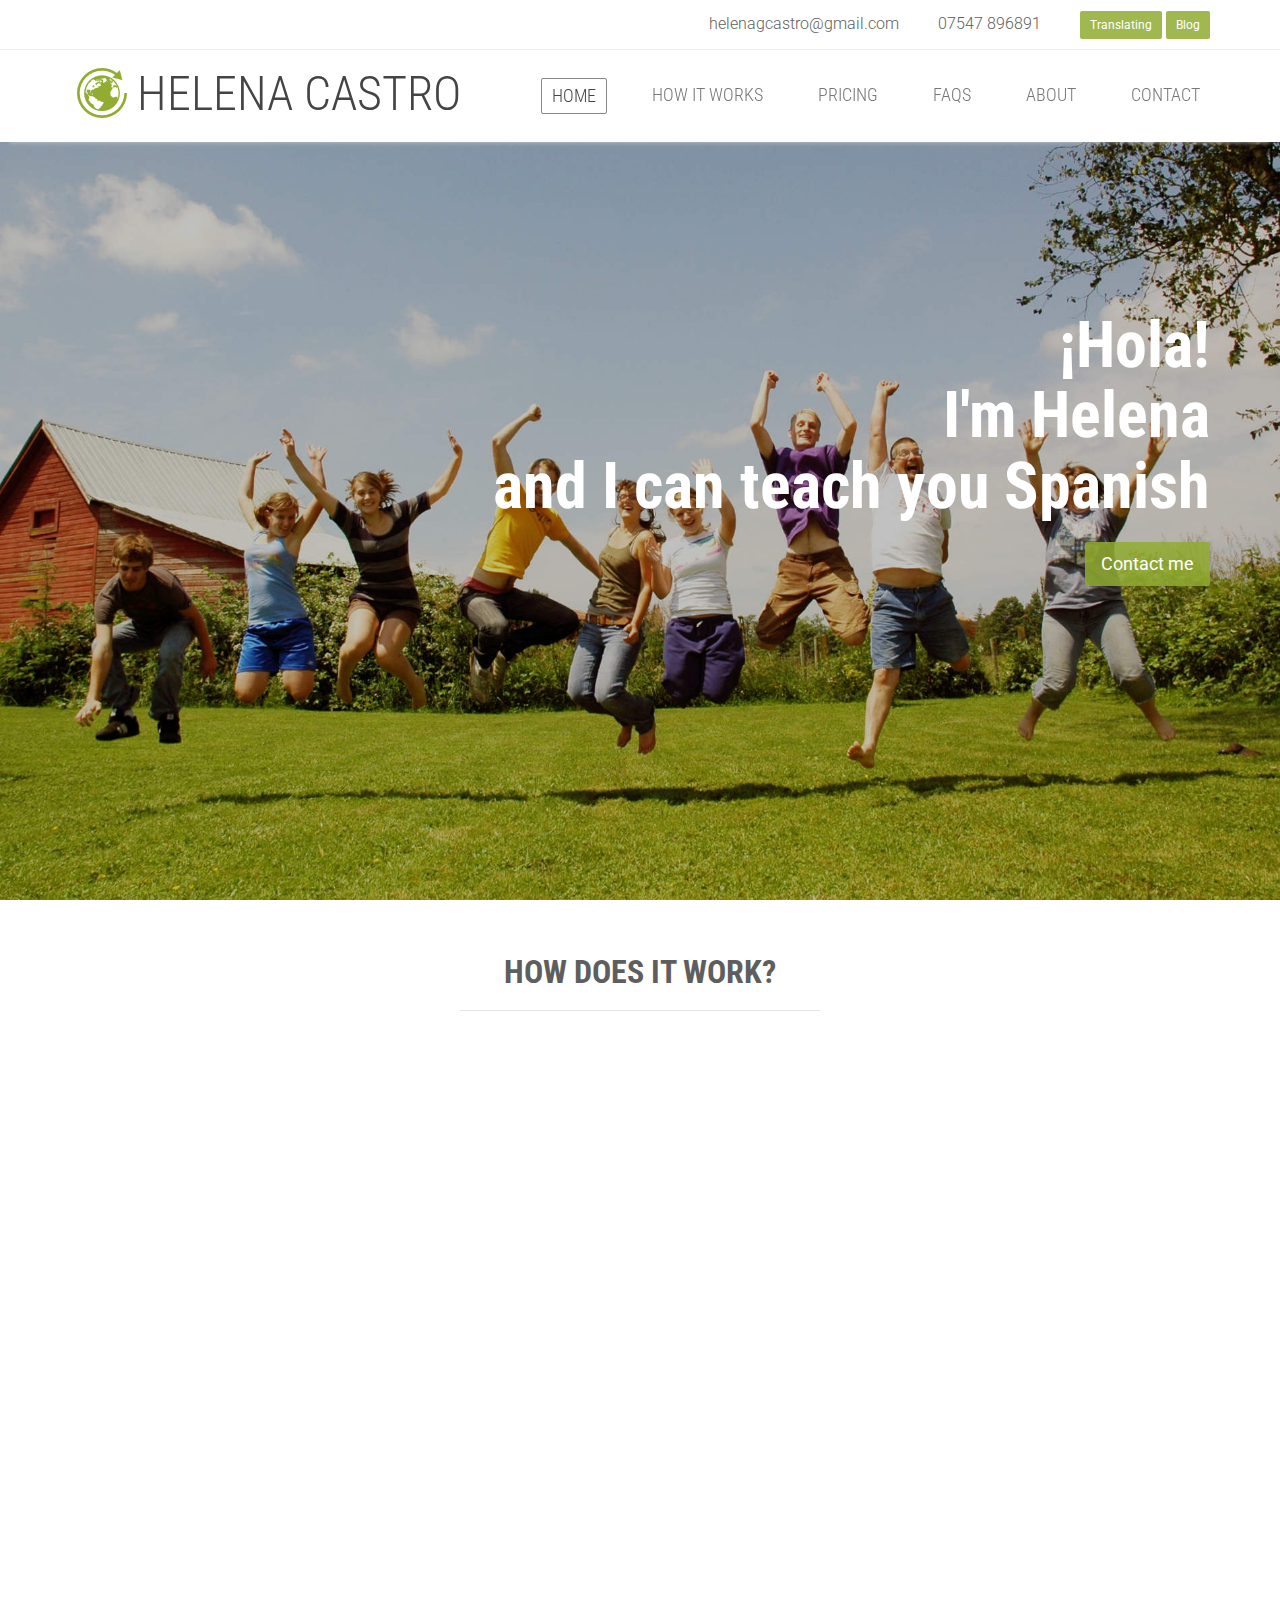
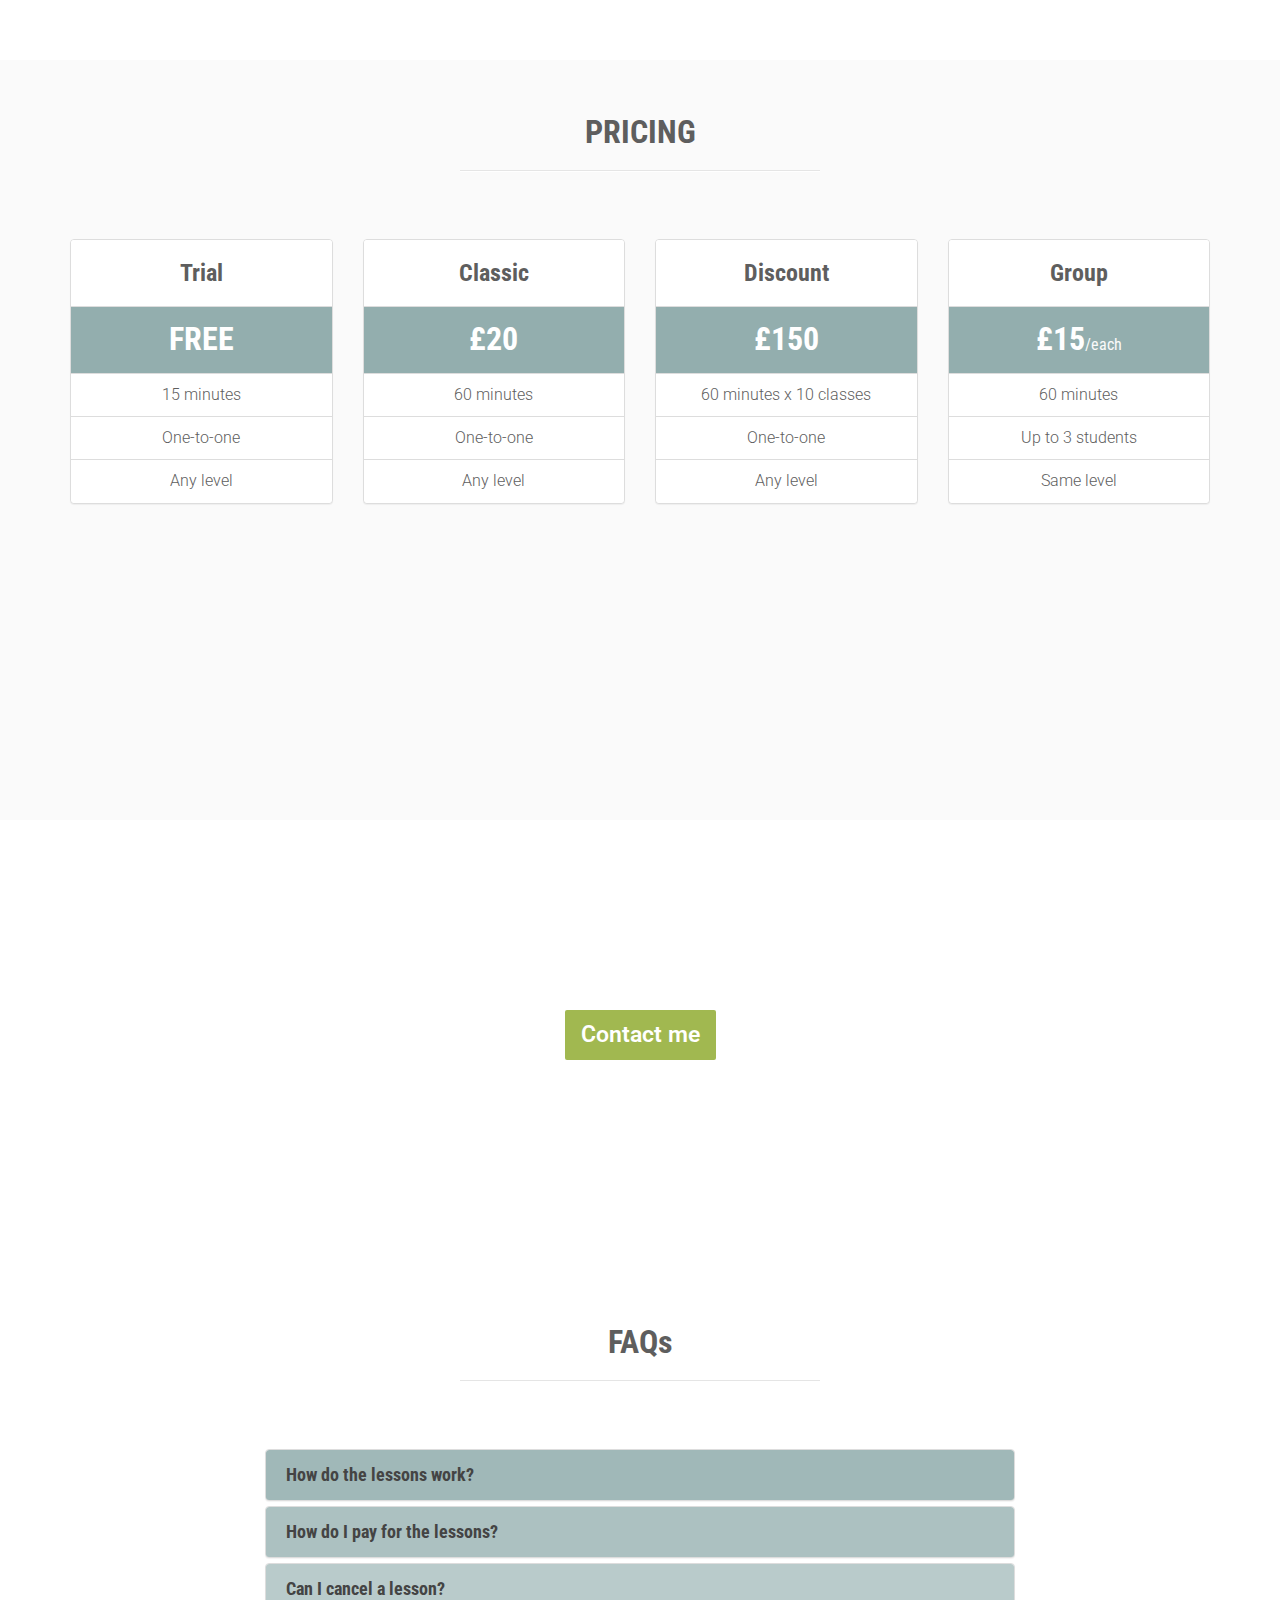
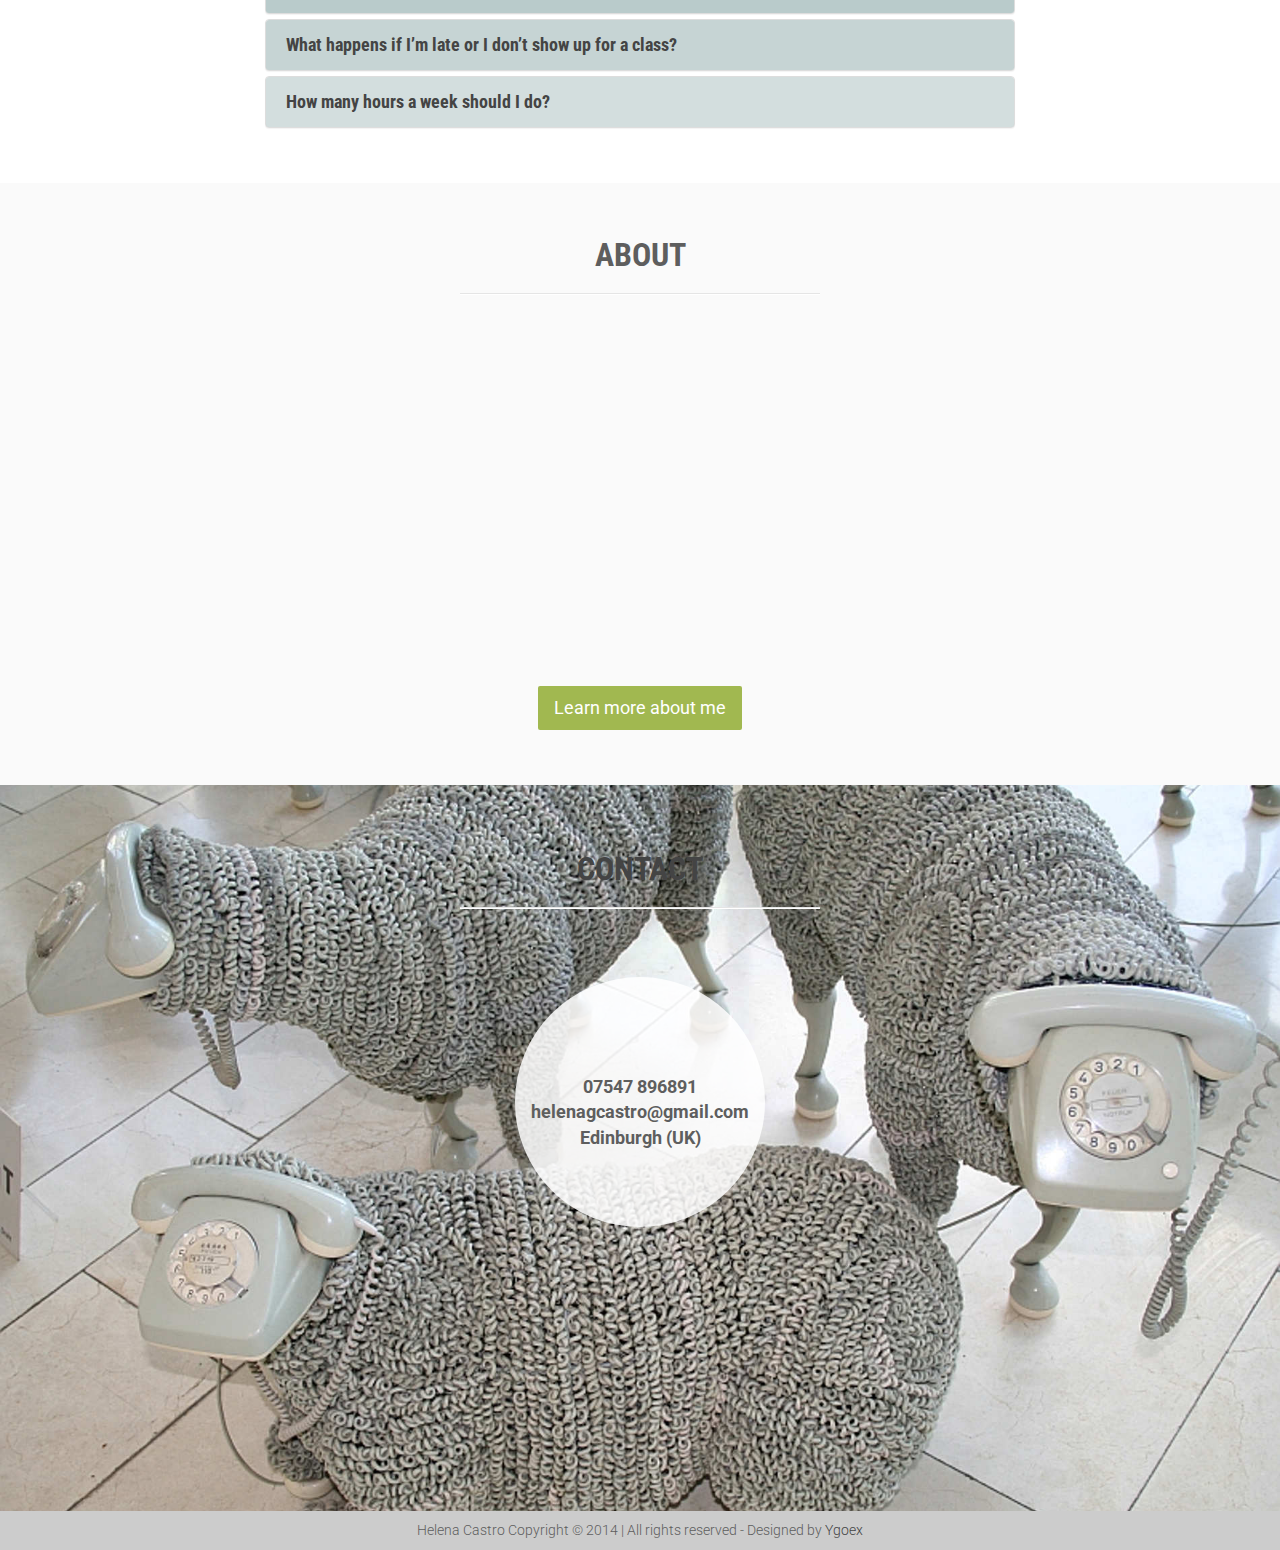
==== teaching.html @ 02d732d1 "Initial website" ====
<!DOCTYPE html>
<html lang="en">
<head>
    <meta charset="utf-8">
    <meta name="viewport" content="width=device-width, initial-scale=1.0">
    <meta name="description" content="Spanish Tutor in Edinburgh">
    <meta name="author" content="Yolanda Gorriz Exposito">
    <title>Helena Castro - Spanish Tutor</title>
	
	<!-- CSS -->
    <link href="assets/css/bootstrap.min.css" rel="stylesheet">
    <link href="assets/css/font-awesome.min.css" rel="stylesheet">
    <link href='http://fonts.googleapis.com/css?family=Roboto+Condensed:400,300,700' rel='stylesheet' type='text/css'>
    <link href='http://fonts.googleapis.com/css?family=Roboto:400,300,700' rel='stylesheet' type='text/css'>
    <link href="assets/css/main.css" rel="stylesheet"> 
    <link href="assets/css/animate.css" rel="stylesheet">     
    <link href="assets/img/favicon.png" rel="shortcut icon" >

</head><!-- ./ head-->

<body class="homepage" id="page-top" data-spy="scroll" data-target=".navbar-fixed-top" data-offset="142">

   
    <!--Header/Navigation-->
    <header id="header">
        <div class="top-bar navbar-fixed-top">
            <div class="container">
                <div class="row">
                    <div class="col-md-6 col-md-offset-6">
                            <div class="cta-nav">
                                <span class="">helenagcastro@gmail.com</span>
                                <span class="">07547 896891</span>
                                <a href="index.html" class="btn btn-default btn-sm"><span>Translating</span></a>
                                <a href="#" class="btn btn-default btn-sm"><span>Blog</span></a>
                            </div>
                    </div>
                </div><!--/.row-->
            </div><!--/.container-->
        </div><!--/.top-bar-->

        <nav class="navbar navbar-default navbar-fixed-top" role="banner">
            <div class="container">
                <div class="navbar-header">
                    <button type="button" class="navbar-toggle" data-toggle="collapse" data-target=".navbar-collapse">
                        <span class="sr-only">Toggle navigation</span>
                        <span class="icon-bar"></span>
                        <span class="icon-bar"></span>
                        <span class="icon-bar"></span>
                    </button>
                   <a class="navbar-brand" href="index.html"><img src="assets/img/favicon.png" alt="logo"><p class="name">Helena Castro</p>
                   </a>
                </div><!--/.navbar-header-->
				
                <div class="collapse navbar-collapse navbar-right">
                    <ul class="nav navbar-nav">
                        <li class="page-scroll active"><a href="#page-top">Home</a></li>
                        <li class="page-scroll"><a href="#how-works">How it works</a></li>
                        <li class="page-scroll"><a href="#pricing">Pricing</a></li>
                        <li class="page-scroll"><a href="#FAQs">Faqs</a></li>
                        <li class="page-scroll"><a href="#about">About</a></li> 
                        <li class="page-scroll"><a href="#contact">Contact</a></li>                     
                    </ul>
                </div><!--/.navbar-collapse-->
            </div><!--/.container-->
        </nav><!--/.nav-->
		
    </header><!--/.Header/Navigation-->
    
    
    <!--Intro/Home-->
    <div class="intro-section intro-section-teach">
        <div class="container">
            <div class="row">
                <div class="col-lg-12">
                    <div class="intro-message page-scroll">
                        <h1 class="wow fadeInLeft" data-wow-duration="2s">¡Hola!</h1>
                        <h1 class="wow fadeInLeft" data-wow-duration="2s">I'm Helena</h1>
                        <h1 class="wow fadeInLeft" data-wow-duration="2s">and I can teach you Spanish</h1>
<!--                        <h3 class="wow fadeInUp " data-wow-duration="2s">English and German into Spanish</h3>-->
                        <a href="#contact" class="btn btn-default btn-lg wow fadeInUp" data-wow-duration="2s"><span>Contact me</span></a>
                    </div><!-- /.intro-message -->
                </div><!-- /.col-lg-12 --> 
            </div><!-- /.row --> 
        </div><!-- /.container -->        
    </div><!-- /.intro-section -->
    <!-- /. Intro/Home-->
    
    
    <!-- How it works -->
	<div id="how-works" class="how-works padding-section">
		<div class="container">
			<div class="row">
				<div class="col-md-4 col-md-offset-4 text-center title-section">
                    <h3>HOW DOES IT WORK?</h3>
                    <hr>
                </div>
            </div>
			
            <div class="row wow fadeInUp" data-wow-duration="2s">
					      
				<div class="col-xs-12 col-sm-4">
				    <h1 class="text-center">1</h1>
					    <p>You can choose where you wish the class to take place. I can come to your house, or we can meet at my house in Morningside, but any other suggestions are welcome. </p>
				</div>
			
				<div class="col-xs-12 col-sm-4">
					<h1 class="text-center">2</h1>
					    <p>Whether you are a single student or a small group (up to three people with very similar language levels), I will design the lessons to suit your needs.</p>
				</div>
			
				<div class="col-xs-12 col-sm-4">
					<h1 class="text-center">3</h1>
					    <p>Classes will be tailored to suit you, whether you are an absolute beginner or more advanced. Don’t worry if you are not sure about your level - I will check it during our first class.</p>
				</div>

            </div><!-- /.row -->
            			
		</div><!-- /.container -->		
	</div><!-- /.How it works -->
  
  
  <!-- Pricing -->
  <div id="pricing" class="pricing padding-section">
        <div class="container">
        
			<div class="row">
				<div class="col-md-4 col-md-offset-4 text-center title-section">
                    <h3>PRICING</h3>
                    <hr>
                </div>
            </div>
            
            <div class="row">
                <div class="col-sm-6 col-md-3">
                    <div class="panel panel-default trial">
                        <div class="panel-heading">
                            <h4 class="text-center">Trial</h4>
                        </div>
                        <div class="panel-body text-center">
                            <h3>FREE</h3>
                        </div>
                        <ul class="list-group list-group-flush text-center">
                            <li class="list-group-item">
                                15 minutes
                            </li>
                            <li class="list-group-item">
                                One-to-one
                            </li>
                            <li class="list-group-item">
                                Any level
                            </li>
                        </ul>
                    </div><!-- /.panel-default --> 
                </div><!-- /.col-sm-6 col-md-3 --> 
                
                <div class="col-sm-6 col-md-3">
                    <div class="panel panel-default classic">
                        <div class="panel-heading">
                            <h4 class="text-center">Classic</h4>
                        </div>
                        <div class="panel-body text-center">
                            <h3>£20</h3>
                        </div>
                        <ul class="list-group list-group-flush text-center">
                            <li class="list-group-item">
                                60 minutes
                            </li>
                            <li class="list-group-item">
                                One-to-one
                            </li>
                            <li class="list-group-item">
                                Any level
                            </li>
                        </ul>
                    </div><!-- /.panel-default --> 
                </div><!-- /.col-sm-6 col-md-3 -->
                
                <div class="col-sm-6 col-md-3">
                    <div class="panel panel-default discount">
                        <div class="panel-heading">
                            <h4 class="text-center">Discount</h4>
                        </div>
                        <div class="panel-body text-center">
                            <h3>£150</h3>
                        </div>
                        <ul class="list-group list-group-flush text-center">
                            <li class="list-group-item">
                                60 minutes x 10 classes
                            </li>
                            <li class="list-group-item">
                                One-to-one
                            </li>
                            <li class="list-group-item">
                                Any level
                            </li>
                        </ul>
                    </div><!-- /.panel-default --> 
                </div><!-- /.col-sm-6 col-md-3 -->
                
                <div class="col-sm-6 col-md-3">
                    <div class="panel panel-default group">
                        <div class="panel-heading">
                            <h4 class="text-center">Group</h4>
                        </div>
                        <div class="panel-body text-center">
                            <h3>£15<small>/each</small></h3>
                        </div>
                        <ul class="list-group list-group-flush text-center">
                            <li class="list-group-item">
                                60 minutes
                            </li>
                            <li class="list-group-item">
                                Up to 3 students
                            </li>
                            <li class="list-group-item">
                                Same level
                            </li>
                        </ul>
                    </div><!-- /.col-sm-6 col-md-3 -->
                </div><!-- /.col-sm-6 col-md-3 -->
                
            </div><!-- /.row -->
            
        </div><!-- /.container -->
    </div><!-- /.Pricing -->
   
   
    <!-- Call to Action --> 
    <div class="cta cta-teach">

        <div class="container">

            <div class="row">
                <div class="col-lg-12 text-center">
                    <h1>Why not learn Spanish with your child?</h1>
                </div>
                
                <div class="col-lg-12 text-center page-scroll">
                    <a href="#contact" class="btn btn-default btn-lg cta-main-btn"><span class="cta-main-text">Contact me</span></a>
                </div>
            </div><!-- /. row -->
            
        </div><!-- /. container -->
        
    </div><!-- /. cta -->
    <!-- /. Call to Action -->
    
      
    <!-- FAQs -->
    <div id="FAQs" class="faqs padding-section">
        <div class="container">
           
            <div class="row">    
                <div class="col-md-4 col-md-offset-4 text-center title-section">
                    <h3>FAQs</h3>
                    <hr>
                </div>
            </div>

            <div class="row">
                <div class="col-md-8 col-md-offset-2">
                    <div class="panel-group" id="accordion">
                       
                        <div class="panel panel-default">
                            <a data-toggle="collapse" data-parent="#accordion" href="#collapseOne">
                                <div class="panel-heading one">
                                    <h6 class="panel-title">
                                        How do the lessons work?
                                    </h6>
                                </div>
                            </a>
                            <div id="collapseOne" class="panel-collapse collapse">
                                <div class="panel-body">
                                    <p>Lessons will be adapted to each student’s own particular needs.</p>
                                    <p>My classes always emphasise on speaking the language and practising real conversations using what we’ve learnt in different situations in order to strengthen understanding and to develop a wide vocabulary.</p> 
                                    <p>Some grammar and vocabulary will be included in each lesson, with slightly more focus on grammar for older students and adults. But I always teach from a practical point of view, because we only truly understand a language when we can use it.</p>  
                                </div><!-- /. panel-body -->
                            </div><!-- /. collapse-one -->
                        </div><!-- /. panel-default -->

                        <div class="panel panel-default">
                            <a data-toggle="collapse" data-parent="#accordion" href="#collapseTwo">
                                <div class="panel-heading two">
                                    <h6 class="panel-title">
                                        How do I pay for the lessons?
                                    </h6>
                                </div>
                            </a>
                            <div id="collapseTwo" class="panel-collapse collapse">
                                <div class="panel-body">
                                    <p>Paying on the same day of the lesson is absolutely fine but you can also buy a pack of lessons at a discount rate via bank transfer or PayPal. If you are a frequent student who has lessons regularly, payment at the end of the month is also accepted.</p>
                                </div><!-- ./ panel-body -->
                            </div><!-- ./ collapse-two -->
                        </div><!-- ./ panel-default -->

                        <div class="panel panel-default">
                            <a data-toggle="collapse" data-parent="#accordion" href="#collapseThree">
                                <div class="panel-heading three">
                                    <h6 class="panel-title">
                                        Can I cancel a lesson?
                                    </h6>  
                                </div>
                            </a>
                            <div id="collapseThree" class="panel-collapse collapse">
                                <div class="panel-body">
                                  <p>
                                    Of course, but unless it is an emergency I would be grateful if you could let me know with 24 hours notice. 
                                  </p>
                                </div><!-- ./ panel-body -->
                            </div><!-- ./ collapse-three -->
                        </div><!-- ./ panel-default -->

                        <div class="panel panel-default">
                            <a data-toggle="collapse" data-parent="#accordion" href="#collapseFour">
                                <div class="panel-heading four">
                                    <h6 class="panel-title">
                                        What happens if I’m late or I don’t show up for a class?
                                    </h6>
                                </div>
                            </a>
                            <div id="collapseFour" class="panel-collapse collapse">
                                <div class="panel-body">
                                    <p>This depends on my schedule and on how late you are. If it’s not too late we can recuperate the time at the end of the lesson, but if I have already something else arranged we’ll have to try to make it up another time. However this will only be organised on exceptional occasions.</p>
                                    <p>Unless there´s an emergency, not showing up means I will charge you half the price of the class. </p>
                                </div><!-- ./ panel-body -->
                            </div><!-- ./ collapse-four -->
                        </div><!-- ./ panel-default -->

                        <div class="panel panel-default">
                            <a data-toggle="collapse" data-parent="#accordion" href="#collapseFive">
                                <div class="panel-heading five">
                                    <h6 class="panel-title">
                                        How many hours a week should I do?
                                    </h6>
                                </div>
                            </a>
                            <div id="collapseFive" class="panel-collapse collapse">
                                <div class="panel-body">
                                    <p>It depends on you, but I would advise no less than an hour and a half a week. To truly learn the language you have to commit to memory what you’ve learnt and for that you need to practice it frequently - otherwise the beginning of each new lesson will be dedicated to going over what was already learnt and your progress will be very slow.</p>
                                </div><!-- ./ panel-body -->
                            </div><!-- ./ collapse-five -->
                        </div><!-- ./ panel-default -->
                        
                    </div><!-- ./ panel-group -->
                </div><!-- ./ col-md-8 -->
            </div><!-- ./ row -->
            
        </div><!-- ./ container -->
    </div><!-- ./ faqs -->
    <!-- /FAQs -->
    
    
    <!-- About -->
    <div id="about" class="about padding-section">
        <div class="container">
           
            <div class="row">
                <div class="col-md-4 col-md-offset-4 text-center title-section">
                    <h3>ABOUT</h3>
                    <hr>
                </div>
            </div>
            
			<div class="row">
				<div class="col-md-8 col-md-offset-2 wow fadeInUp" data-wow-duration="2.5s">
                    <p class="lead">In another life I did a degree in law in Madrid (<i>Universidad Complutense</i>) and spent four years of my life living in Germany specialising in European law while teaching Spanish to earn a living.</p>
                    <p class="lead">After accepting that law was not for me, I went back to Spain and obtained my degree in Translation and Interpretation in German and English (<i>Universidad de Granada</i>) with a special focus in linguistic, becoming a certified translator and working as a freelancer both teaching languages and translating.</p>
                    <p class="lead">Lately I’ve moved with my husband and our two cats to Edinburgh where we very happily live in the Morningside area.</p>
                    <p class="lead read-more-text">I’ve always loved languages; the different sounds and how words are built. I even like the hateful tricks of grammar! I went to a private school until I was 18 where a big part of my education was in English, and I guess I missed languages so much during my university years in Madrid that’s why I decided to go to Germany and improve (or actually, learn) my German.</p>
                    <p class="lead read-more-text">In Germany I was studying, but I was 21 and wanted to earn some money so I started to teach Spanish to some kids (having already some experience helping my little cousins with their homework). With time my lessons became more popular and I ended up teaching at the <i>Akademisches Auslandsamt</i> of the University of Hannover. There I taught different levels of Spanish to university students.</p>
                    <p class="lead read-more-text">When I went back to Spain to specialise in languages, I already had caught the education bug and was fascinated about how people learn a language, both as babies acquiring our first language and as adults learning a foreign one. Even though I studied translation, I took several classes on this subject and I never stopped teaching. As I had just arrived from Germany I did some tutoring for students who wanted to access the university and had to pass the admission levels. Even when I started my work as a freelance translator, I kept teaching my old students, because I enjoy teaching so much and it’s always so gratifying to see how people you’re teaching learn and improve their knowledge.</p>
                </div>
                <div class="col-md-12 text-center">  
                        <button type="button" data-text-swap="Close" class="btn btn-default btn-lg read-more-button">Learn more about me</button>
                </div>
            </div><!-- ./ row -->
            
        </div><!-- ./ container -->
    </div><!-- ./ about -->
    
    
    <!-- Contact -->
    <div id="contact" class="contact teach-contact">
        <div class="container">
           
            <div class="row">
                <div class="col-md-4 col-md-offset-4 text-center title-section">
                    <h3>CONTACT</h3>
                    <hr>
                </div>
            </div><!-- ./ row -->
            
            <div class="row">
                <div class="col-md-offset-4 col-md-4 text-center">
                        <ul class="align-center contact-details img-circle">
                            <li>07547 896891</li>
                            <li>helenagcastro@gmail.com</li> 
                            <li>Edinburgh (UK)</li>                     
                        </ul>
                </div><!-- /. col-md-4 -->
            </div><!-- ./ row -->
            
        </div><!-- ./ container -->
    </div><!-- /. contact -->
    
    
    <!-- Footer -->
    <footer>
                
        <div class="container">      
            <div class="row">
                <div class="col-sm-12 text-center">
                    <p>Helena Castro Copyright &copy; 2014 | All rights reserved - Designed by <a href="http://www.ygoex.com/">Ygoex</a></p>
                </div>
            </div><!-- ./ row -->
        </div><!-- ./ container -->             
                   
    </footer>
    <!-- ./ Footer -->
    
    
    <!-- Scroll up button -->
    <div class="scroll-top page-scroll scroll hidden-print">
        <a href="#page-top">
            <i class="fa fa-arrow-circle-up"></i>
        </a>
    </div>
    <!-- /. Scroll up button -->
    
    
    <!-- JavaScript -->
    <script src="assets/js/jquery-1.11.1.min.js"></script>
    <script src="assets/js/bootstrap.min.js"></script>
    <script src="assets/js/jquery.easing.1.3.js"></script><!-- Scrolling -->
    <script src="assets/js/custom.js"></script>         
    <script src="assets/js/wow.min.js"></script><!-- Animations -->
       
        <!-- Activate Animations -->
        <script>
            new WOW().init();
        </script>
        <!-- ./ Activate Animations -->
        
    <!-- ./ JavaScript -->

</body>
</html>
---- assets/css/main.css ----
/****************************************
******Mobile First: General Style********
****************************************/

html, body {
    width: 100%;
    height: 100%;
    font-size: 100%;
}

body {
    background: #fff;
    font-family: 'Roboto', sans-serif;
    font-weight: 300;
    color:#5e5e5e;
    line-height: 1.4;
}

hr {
    border-top: 1px solid #e5e5e5;
    border-bottom: 1px solid #fff;
}

.btn-default {
    background-color: rgba(145, 172, 49, 0.85);
    color: #fff;
    border: none;
    border-radius: 2px;
}

.btn-default:hover, .btn-default:focus, .btn-default:active, .btn-default.active, .open .dropdown-toggle.btn-default {
    background-color: #91ac31;
    color: #fff;
    border: none;
}

a {
    color: #444;
}

a:hover, a:focus {
    text-decoration: none; 
}

.padding-section {
    padding-top: 35px;
    padding-bottom: 55px;
}


/*************************
********Typography********
**************************/

h1,
h2,
h3,
h4,
h5,
h6 {
    font-weight: 700; 
    font-family: 'Roboto Condensed', sans-serif;
    color:#5e5e5e;
}

h1{
    font-size: 4rem;
    color:#fff;
}

h2{
    font-size: 3rem;
}

h3{
    font-size: 2rem;
}

h4{
    font-size: 1.5rem;
}

h5{
    font-size: 1.250rem;
}

h6{
    font-size: 1.125rem;
}


/*************************
**********Header**********
**************************/

.cta-nav {
    text-align: right;
}

.cta-nav>span {
    display: none;
}

.navbar>.container .navbar-brand {
    margin-left: 0;
}

.navbar-default .navbar-toggle:hover, .navbar-default .navbar-toggle:focus {
    background-color:  rgba(128,160,160,0.05);
}

.navbar-toggle:hover + .navbar-default .navbar-toggle .icon-bar {
    background-color: #444;
}

.top-bar {
    padding: 10px 0;
    background: #fff;
    border-bottom: 1px solid #eee;
    line-height: 28px;
}

.navbar-brand {
    margin:0;
    padding: 0;
}

.navbar-brand img {
    width: 35px;
    height: 35px;
    margin: -7px 7px 7px;
}

.name {
    display: inline-block;
    font-size: 1.9rem;
    color: #444;
    line-height: 50px;
    text-transform: uppercase;
}

.navbar {
    margin: 51px 0 0;
    padding: 15px 0 0;
    background: #fff;
    border-radius: 0;
    -webkit-box-shadow: 0 10px 5px -10px #ccc; /* Android 2.3 */
            box-shadow: 0 10px 5px -10px #ccc;
}

.navbar-nav{
    margin-top: 12px;
    font-size: 1.125rem;
    text-transform: uppercase;
}

.navbar-nav > li {
    margin-left: 15px;
    padding-bottom: 5px;
}

.navbar-default .navbar-nav > li > a {
    display: inline-block;
    margin: 0;
    padding: 5px 12px;
    border-radius: 3px;
    line-height: 24px;
}

.navbar-default .navbar-nav > li > a:hover{
    background-color: #fafafa;
    border-radius: 2px;   
    color: #888;
}

.navbar-default {
    border: none;
    font-family: 'Roboto Condensed', sans-serif;
}

.navbar-default .navbar-brand {
    color: #fff;
    line-height: 50px;
}

.navbar-default .navbar-nav > .active > a,
.navbar-default .navbar-nav > .active > a:hover,
.navbar-default .navbar-nav > .active > a:focus,
.navbar-default .navbar-nav > .open > a,
.navbar-default .navbar-nav > .open > a:hover,
.navbar-default .navbar-nav > .open > a:focus {
    background-color: transparent;
    border: 1px solid #888;
    border-radius: 2px;
    color: #444;
}

.navbar-default .navbar-collapse,
.navbar-default .navbar-form {
    padding-bottom: 0;
    border-top: 0;
}


/*************************
********Intro/Home********
**************************/

.intro-section {
    position: relative;
    margin-top: 115px;
    height: 100%;
    background: url(../img/translate/home-background-sm.jpg) no-repeat top center;
	background-size: cover;
	color: #fafafa;	
	text-align: right;   
}

.intro-section-teach {
    background: url(../img/teach/teach-background-sm.jpg) no-repeat center left;
    background-size: cover;       
}

.intro-section-teach .intro-message {
    padding-top: 35%;
}

.intro-message {
	position: relative;
	padding-top: 15%;
}

.intro-message > h1 {
	margin: 0;
	font-size: 2.2rem;
}

.intro-message > h3 {
	color: #fff;
    font-size: 1.5rem;
}

.intro-message .btn {
    margin-top: 20px;
}


/*************************
*********Services*********
**************************/

.services {
    background-color: #fafafa;
}

.services h5 {
    text-align: center;
}


/*************************
******How it works********
**************************/

.how-works h1 {
    color: #888;
}


/*************************
*********Pricing**********
**************************/

.pricing .panel {
    -webkit-transition: all 0.30s;
            transition: all 0.30s;
}    
    
.pricing .panel:hover {
    -webkit-transform:scale(1.05); 
            transform:scale(1.05);
}
    
.panel>.panel-heading {
    background-color: #fff;
}

.pricing .panel-heading:hover {
    background-color: #fff;
}
    
.pricing .panel-body h3 {
    margin: 0;
    color:  #fff;
}
    
.pricing .panel-body {
    background-color: rgba(128,160,160,0.85);
}

.pricing h3 small {
    font-size: 50%;
    color: #fafafa;
}


/*************************
***********Faqs***********
**************************/

.panel-default>a:hover {
    color: #fff;
}

.panel-heading {
    border-color:  #80a0a0;
    -webkit-transition: all 0.35s;
            transition: all 0.35s;
}

.panel-heading:hover {
    background-color: rgba(128,160,160,0.85);
}

.one {
    background-color: rgba(128,160,160,0.75);
}
 
.two {
    background-color: rgba(128,160,160,0.65);
}

.three {
    background-color: rgba(128,160,160,0.55);
}

.four {
    background-color: rgba(128,160,160,0.45);
}

.five {
    background-color: rgba(128,160,160,0.35);
}

.six {
    background-color: rgba(128,160,160,0.25);
}

.panel-title {
    padding: 5px;
    font-size: 1.125rem;
}


/*************************
******Call to Action******
**************************/

.cta,
.cta-teach {
    display: none;
}

.cta h1 {
    padding: 0;
    font-size: 2rem;
    color: #fff;
    line-height: 1.1;
}

.refer-txt {
    margin: 0;
    text-transform: uppercase;
}

.cta .refer-btn {
    background-color: #ddd;
}

.cta-main-btn {
    margin: 0 auto 25px;
}

.cta-main-text {
    font-size: 1.250em;
    font-weight: 600;
}

/*************************
**********About***********
**************************/

.read-more-text {
    display: none;
}

/*************************
**********Contact*********
**************************/

.contact {
    height: 90%;
    padding-top: 35px;
    background: url(../img/translate/contact-background-xs.jpg) no-repeat center center;
    background-size: cover;  
}

.teach-contact {
    background: url(../img/teach/teach-contact-background-sm.jpg) no-repeat center right;
    background-size: cover;
}

.contact-details {
    position: absolute;
    top: 50%;
    left: 50%;
    width: 200px;
    height: 200px;
    margin-left: -100px;
    padding-left: 0;
    padding-top: 22%;
    background-color: rgba(255,255,255,0.85);
    list-style: none;
    font-weight: 700;
}

.contact .title-section h3 {
    color: #fff;
}


/*************************
**********Footer**********
**************************/

footer {
    position: relative;
    z-index: 2;
    padding-top: 10px;
    background-color: #ccc;
    font-size: 0.850rem;
}

footer p {
    display: inline-block;
}


/*************************
*******Scrooll-Top********
**************************/

.scroll-top {
    display: none;
    position: fixed;
    right: 8px;
    bottom: 35px;
    font-size: 3rem;
}

.scroll-top a {
    color: rgba(128,160,160,0.85);
}

.scroll-top a:hover {
    color: #80a0a0;
}


/************************
   Media Queries
*************************/

/* Small devices: Landscape smartphones*/

@media only screen and (min-width: 320px) and (orientation: landscape) {
    
    /* Header */
    
    .top-bar {
        display: none;
    }
    
    .navbar {
        margin-top: 0;
    }
    
    /* Intro/Home */
    
    .intro-section {
        margin-top: 75px; 
        height: calc(100% - 75px); 
    }

    .intro-message {
        padding-top: 1%;
    }
    
    .intro-section-teach .intro-message {
        padding-top: 15%;
    }
    
    .intro-message .btn {
        margin-top: 0;
    }
    
    /* Contact */
    
    .contact {
        padding-top: 0;   
        height: calc(100% - 50px);
    }
    
    .contact-details {
        padding-top: 12%;
    }
    
}


/* Medium devices: Portrait Tablets */

@media only screen and (min-width: 600px) and (orientation: portrait) {
    
    /* Header */
    
    .cta-nav>span {
        display: inline;
        padding: 15px;
    }
    
    /* Intro/Home */
    
    .intro-section {
        height: calc(50% - 115px);
        background: url(../img/translate/home-background-md.jpg) no-repeat top center;
	    background-size: cover;
    }
    
    .intro-section-teach {
        background: url(../img/teach/teach-background-md.jpg) no-repeat center left;
        background-size: cover;       
    }
    
    .intro-section-teach .intro-message {
        padding-top: 15%;
    }

    .intro-message {
        padding-top: 5%;
    }
    
    /* Call to Action */
    
    .cta {
        display: block;
        height: 30%;
        background: url(../img/translate/cta-background-md.jpg) no-repeat center top fixed;
        background-size: cover;
    }

    .cta-teach {
        display: block;
        background: url(../img/teach/teach-cta-background-md.jpg) no-repeat right top fixed;
        background-size: cover;
    }
    
    .cta h1 {
        padding: 15px 0 10px;
        font-size: 3rem;
    }
    
    .cta-main-btn {
        margin: 35px auto 0;
    }
    
    /* Contact */
    
    .contact {
        height: 50%;
        background: url(../img/translate/contact-background-md.jpg) no-repeat center center;
        background-size: cover;
    }
    
    .teach-contact {
        background: url(../img/teach/teach-contact-background-md.jpg) no-repeat center right;
        background-size: cover;
    }
    
    .contact-details {
        width: 250px;
        height: 250px;
        margin-left: -125px;
        padding-top: 15%;
    }

}


/* Medium devices: Landscape Tablets */

@media only screen and (min-width: 768px) {
    
    /* Header */
    
    .top-bar {
        display: block;
    }
    
    .navbar {
        margin-top: 51px;
    }
    
    .navbar-nav>li {
        margin-left: 0; 
        padding-bottom: 28px;
    }
    
    .navbar-default .navbar-nav > li > a {
        padding: 5px 10px;
    
    }
    .navbar-default > .container {
        width: 768px;
    }
    
    .name {
        line-height: 55px;
    }
    
    /* Intro/Home */
    
    .intro-section {
        margin-top: 140px;
        height: calc(100% - 140px);
    }
    
    .intro-message {
        padding-top: 7%;
    }
    
    .intro-message .btn {
        margin-top: 20px;
    }
    
    /* Call to Action */
    
    .cta {
        display: block;
        height: 35%;
        background: url(../img/translate/cta-background-md.jpg) no-repeat center top fixed;
        background-size: cover;
    }

    .cta-teach {
        display: block;
        background: url(../img/teach/teach-cta-background-md.jpg) no-repeat right top fixed;
        background-size: cover;
    }
    
    .cta-nav{
        text-align: right;
    }
    
    .cta-nav>span {
        display: inline;
        padding-right: 15px;
    }
    
    .cta {
        display: block;
        height: 50%;
    }
    
    .cta h1 {
        padding: 15px 0 10px;
        font-size: 3rem;
    }
    
    /* Contact */
    
    .contact {
        height: calc(100% - 174px);
    }
    
    .contact-details {
        width: 250px;
        height: 250px;
        margin-left: -125px;
        padding-top: 13%;
    }
    
}


/* Medium devices: Portrait IPADs */

@media only screen and (min-width: 768px) and (orientation: portrait) {
    
    /* Intro/Home */
    
    .intro-section {
        margin-top: 142px;
        height: calc(50% - 142px);
    }
    
    /* Call to Action */
    
    .cta h1 {
        padding: 35px 0 20px;
        font-size: 4rem;
    }
    
    .cta-main-btn {
        margin: 35px auto 0;
    }
    
    /* Contact */
    
    .contact {
        height: 50%;
    }
    
}


@media screen and (min-width: 900px) {
    
    /* Header */
    
    .navbar-default > .container {
        width: 900px;
    }
    
    .navbar-brand img {
        width: 50px;
        height: 50px;
        margin-top: -20px;
        margin-right: 10px;
    }
    
    .name {
        font-size: 3rem;
    }
    
    /* Intro/Home */
    
    .intro-section {
        background: url(../img/translate/home-background-lg.jpg) no-repeat top center;
	    background-size: cover;
    }
    
    .intro-section-teach {
        background: url(../img/teach/teach-background-lg.jpg) no-repeat center left;
        background-size: cover;       
    }
    
    .intro-message > h1 {
	    font-size: 4rem;
    }
    
    .intro-message > h3 {
	    font-size: 2rem;
    }
    
    .title-section {
        margin-bottom: 4%;
    }
    
    /* Call to Action */
    
    .cta {
        height: 55%;
        background: url(../img/translate/cta-background-lg.jpg) no-repeat center top fixed;
        background-size: cover;
    }

    .cta-teach {
        background: url(../img/teach/teach-cta-background-lg.jpg) no-repeat right top fixed;
        background-size: cover;
    }
    
    .cta h1 {
        font-size: 4rem;
    }
    
    .cta-main-btn {
        margin: 35px auto 0;
    }
    
    /* Contact */
    
    .contact {
        background: url(../img/translate/contact-background-lg.jpg) no-repeat center center;
        background-size: cover;
    }
    
    .teach-contact {
        background: url(../img/teach/teach-contact-background-lg.jpg) no-repeat center right;
        background-size: cover;
    }
    
    .contact-details {
        width: 250px;
        height: 250px;
        margin-left: -125px;
        padding-top: 15%;
        font-size: 1.125rem;
    }
    
}


@media screen and (min-width: 1200px) {
    
    /* Header */
    
    .navbar-default > .container {
        width: 1170px;
    }
    
    .cta-nav>span {
        padding-right: 35px;
    }
    
    .navbar-brand img {
        margin-top: -2px;
    }
    
    .navbar-nav>li {
        margin-left: 35px;
    }
    
    .navbar-default .navbar-brand {
        font-size: 3rem;
    }
    
    /* Intro/Home */
     
    .intro-section-teach .intro-message {
        padding-top: 15%;
    }
    
    .intro-message {
	    padding-top: 10%;
    }
    
    /* How it works/Pricing/About */
    
    .services,
    .how-works, 
    .pricing {
        height: calc(100% - 140px);
    }
    
    .services .first-row {
        padding-bottom: 35px;
    }
    
    .pricing,
    .about {
        background-color: #fafafa;
    }
    
    /* Call to Action */

    .cta {
        height: 50%;
    }

    .cta h1 {
        padding: 35px 0 20px;
    }
    
    /* Contact */   
    
    .contact-details {
        padding-top: 25%;
    }
    
    .teach-contact .title-section {
        margin-top: 4%;
    }
    
    .teach-contact .title-section h3 {
        color: #444;
    }
     
}


@media only screen and (min-width: 1824px) {

    /* General */
    
    html {
        font-size: 1.5rem;
    }

    body {
        font-weight: 400;
    }

    .container {
        width: 1600px;
    }
    
        /* Header */
    
        .navbar-default > .container {
            width: 1600px;
        }
    
        .navbar-brand img {
            width: 65px;
            height: 65px;
        }
    
        /* Intro/Home */
    
        .intro-section {
            background: url(../img/translate/home-background-xl.jpg) no-repeat top center;
	        background-size: cover;
        }
    
        .intro-section-teach {
            background: url(../img/teach/teach-background-xl.jpg) no-repeat center left;
            background-size: cover;       
        }
    
        .intro-message {
            padding-top: 15%;
        }
    
        /* Call to Action */
    
        .cta {
            background: url(../img/translate/cta-background-xl.jpg) no-repeat center top fixed;
            background-size: cover;
        }

        .cta-teach {
            background: url(../img/teach/teach-cta-background-xl.jpg) no-repeat right top fixed;
            background-size: cover;
        }
    
        .cta h1 {
            padding: 85px 0 35px;
        }
    
        /* About */
    
        .lead {
            font-size: 1rem;
            font-weight: 400;
        }
    
        /* Contact */
    
        .contact-details {
            width: 350px;
            height: 350px;
            margin-left: -175px;
        }
    
        .contact .title-section {
            margin-top: 4%;
            margin-bottom: 7%;
            color: #fff;
        }

}
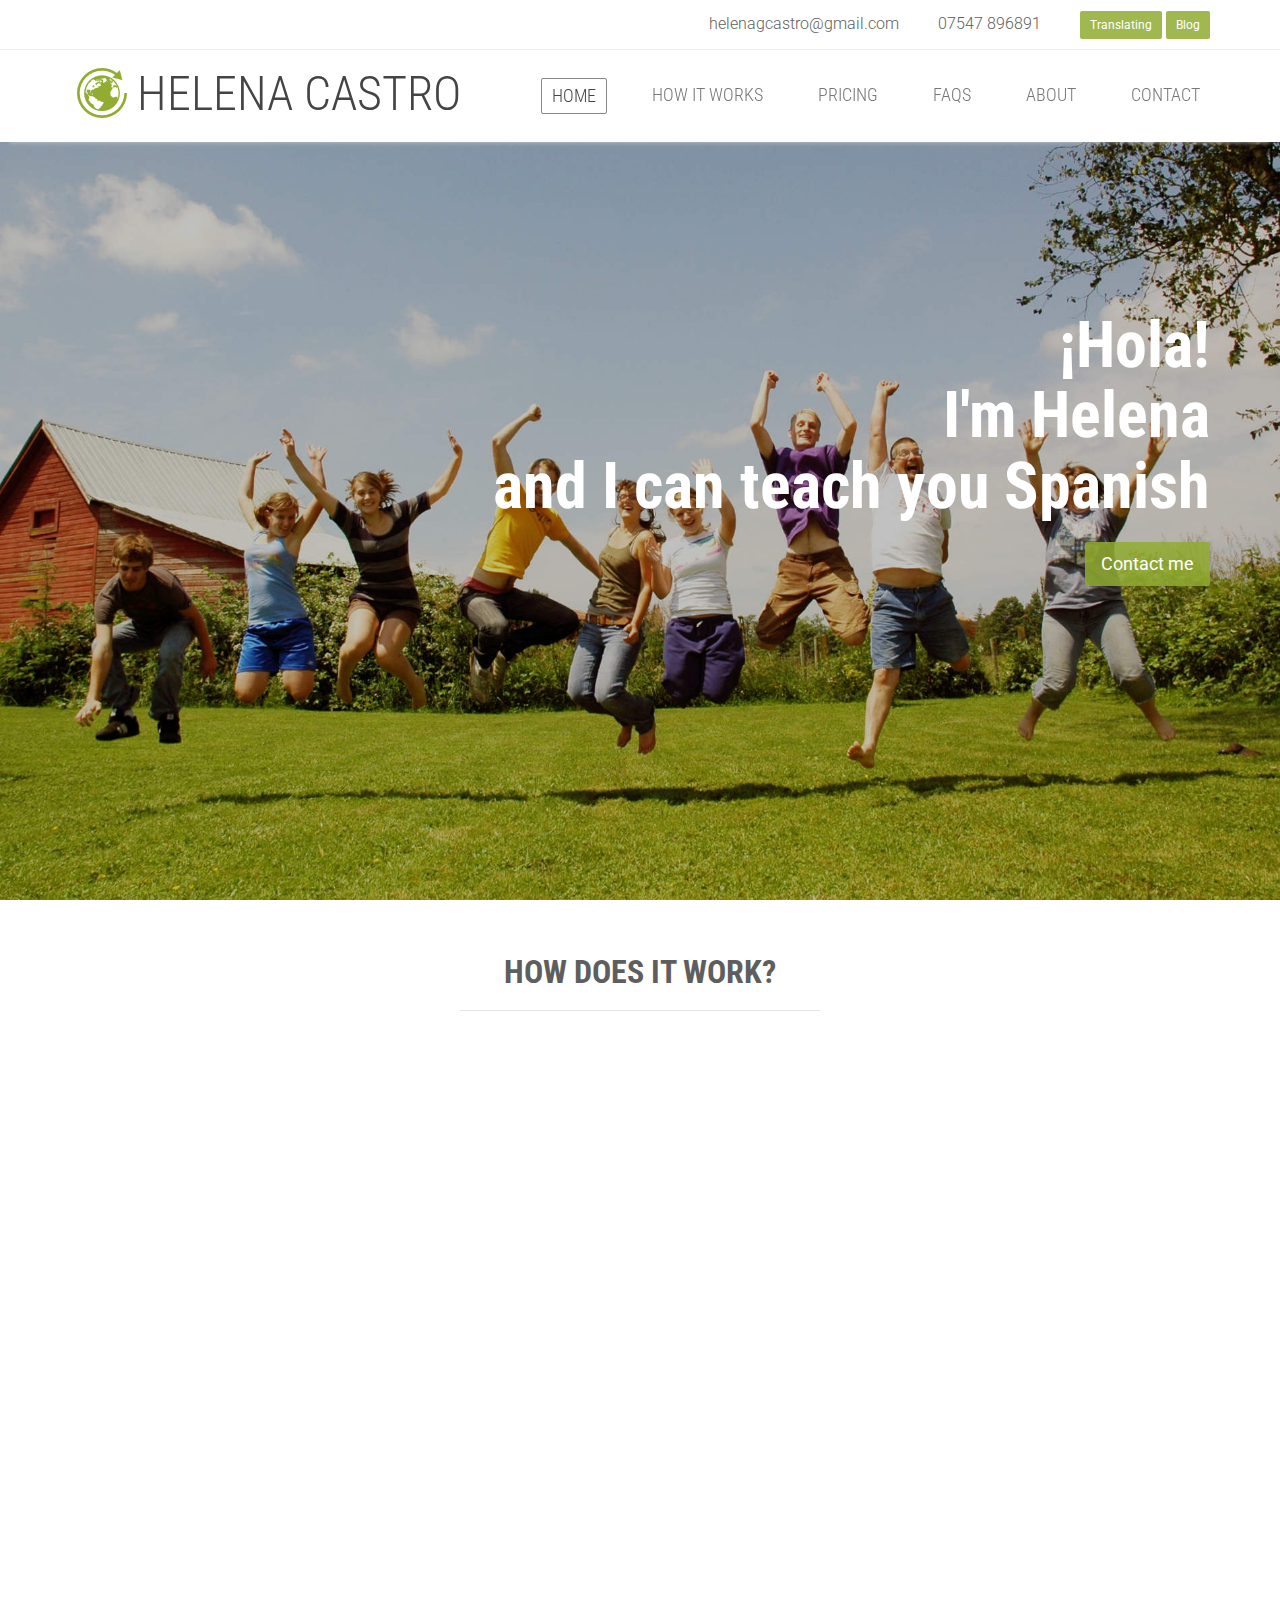
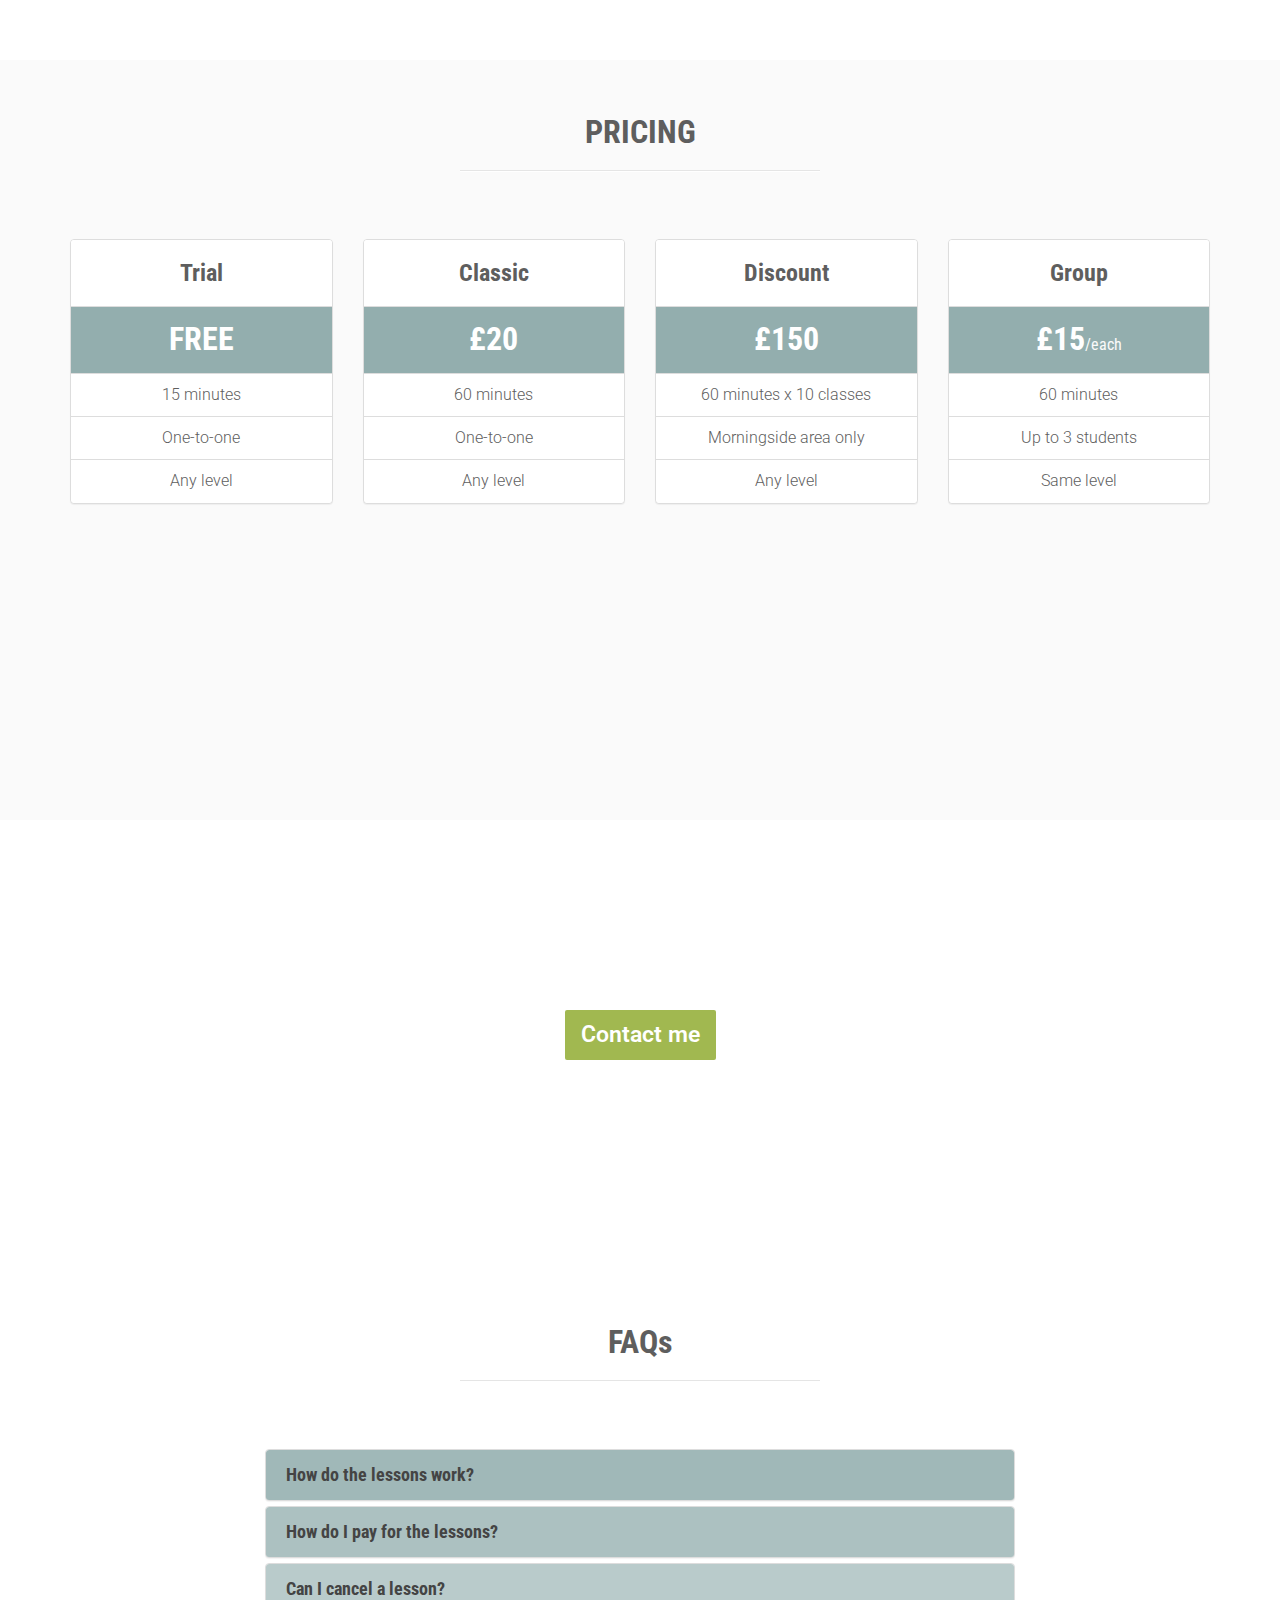
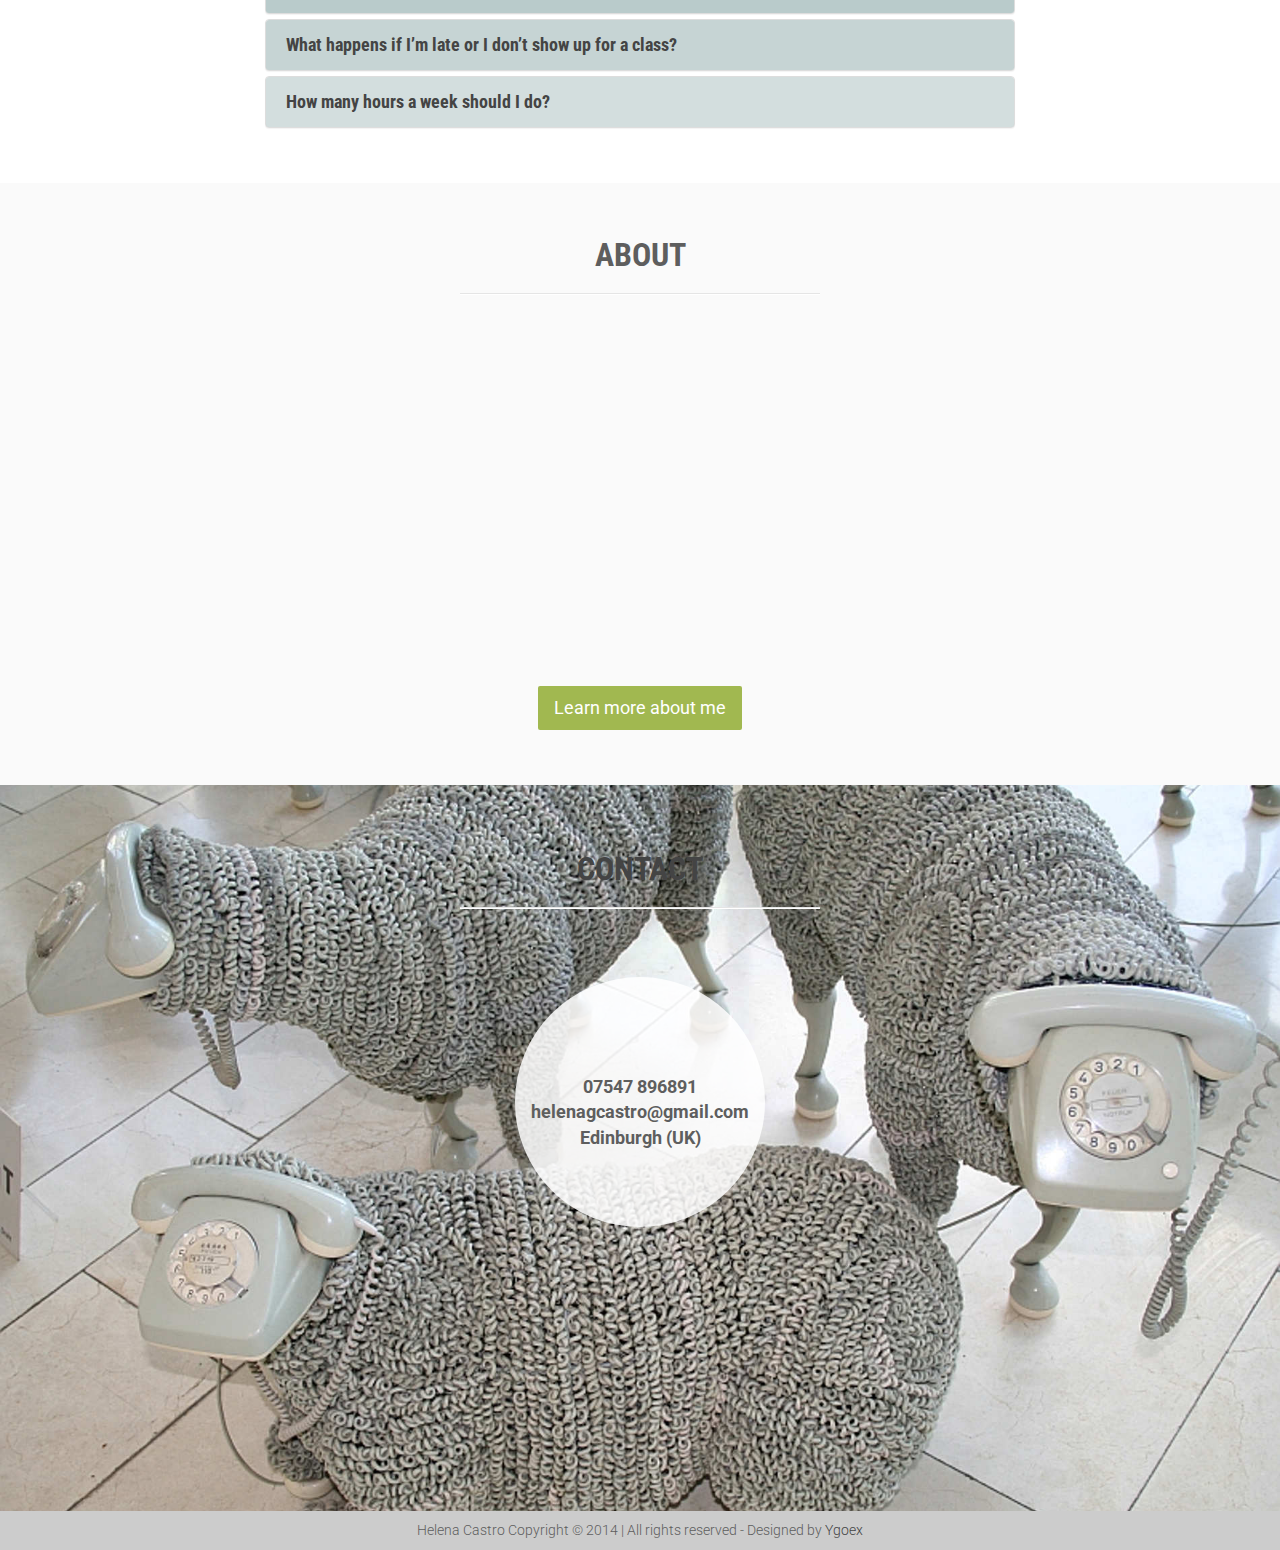
==== commit 93ce1d0a: "Add Morningside area only warning" ====
--- a/teaching.html
+++ b/teaching.html
@@ -6,21 +6,34 @@
     <meta name="description" content="Spanish Tutor in Edinburgh">
     <meta name="author" content="Yolanda Gorriz Exposito">
     <title>Helena Castro - Spanish Tutor</title>
-	
+
 	<!-- CSS -->
     <link href="assets/css/bootstrap.min.css" rel="stylesheet">
     <link href="assets/css/font-awesome.min.css" rel="stylesheet">
     <link href='http://fonts.googleapis.com/css?family=Roboto+Condensed:400,300,700' rel='stylesheet' type='text/css'>
     <link href='http://fonts.googleapis.com/css?family=Roboto:400,300,700' rel='stylesheet' type='text/css'>
-    <link href="assets/css/main.css" rel="stylesheet"> 
-    <link href="assets/css/animate.css" rel="stylesheet">     
+    <link href="assets/css/main.css" rel="stylesheet">
+    <link href="assets/css/animate.css" rel="stylesheet">
     <link href="assets/img/favicon.png" rel="shortcut icon" >
 
+    <!-- Google Analytics -->
+    <script>
+    (function(i,s,o,g,r,a,m){i['GoogleAnalyticsObject']=r;i[r]=i[r]||function(){
+    (i[r].q=i[r].q||[]).push(arguments)},i[r].l=1*new Date();a=s.createElement(o),
+    m=s.getElementsByTagName(o)[0];a.async=1;a.src=g;m.parentNode.insertBefore(a,m)
+    })(window,document,'script','//www.google-analytics.com/analytics.js','ga');
+
+    ga('create', 'UA-56709943-1', 'auto');
+    ga('send', 'pageview');
+
+    </script>
+    <!-- End Google Analytics -->
+
 </head><!-- ./ head-->
 
 <body class="homepage" id="page-top" data-spy="scroll" data-target=".navbar-fixed-top" data-offset="142">
 
-   
+
     <!--Header/Navigation-->
     <header id="header">
         <div class="top-bar navbar-fixed-top">
@@ -31,7 +44,7 @@
                                 <span class="">helenagcastro@gmail.com</span>
                                 <span class="">07547 896891</span>
                                 <a href="index.html" class="btn btn-default btn-sm"><span>Translating</span></a>
-                                <a href="#" class="btn btn-default btn-sm"><span>Blog</span></a>
+                                <a href="http://blog.helenacastro.co.uk" class="btn btn-default btn-sm"><span>Blog</span></a>
                             </div>
                     </div>
                 </div><!--/.row-->
@@ -50,23 +63,23 @@
                    <a class="navbar-brand" href="index.html"><img src="assets/img/favicon.png" alt="logo"><p class="name">Helena Castro</p>
                    </a>
                 </div><!--/.navbar-header-->
-				
+
                 <div class="collapse navbar-collapse navbar-right">
                     <ul class="nav navbar-nav">
                         <li class="page-scroll active"><a href="#page-top">Home</a></li>
                         <li class="page-scroll"><a href="#how-works">How it works</a></li>
                         <li class="page-scroll"><a href="#pricing">Pricing</a></li>
                         <li class="page-scroll"><a href="#FAQs">Faqs</a></li>
-                        <li class="page-scroll"><a href="#about">About</a></li> 
-                        <li class="page-scroll"><a href="#contact">Contact</a></li>                     
+                        <li class="page-scroll"><a href="#about">About</a></li>
+                        <li class="page-scroll"><a href="#contact">Contact</a></li>
                     </ul>
                 </div><!--/.navbar-collapse-->
             </div><!--/.container-->
         </nav><!--/.nav-->
-		
+
     </header><!--/.Header/Navigation-->
-    
-    
+
+
     <!--Intro/Home-->
     <div class="intro-section intro-section-teach">
         <div class="container">
@@ -79,13 +92,13 @@
 <!--                        <h3 class="wow fadeInUp " data-wow-duration="2s">English and German into Spanish</h3>-->
                         <a href="#contact" class="btn btn-default btn-lg wow fadeInUp" data-wow-duration="2s"><span>Contact me</span></a>
                     </div><!-- /.intro-message -->
-                </div><!-- /.col-lg-12 --> 
-            </div><!-- /.row --> 
-        </div><!-- /.container -->        
+                </div><!-- /.col-lg-12 -->
+            </div><!-- /.row -->
+        </div><!-- /.container -->
     </div><!-- /.intro-section -->
     <!-- /. Intro/Home-->
-    
-    
+
+
     <!-- How it works -->
 	<div id="how-works" class="how-works padding-section">
 		<div class="container">
@@ -95,41 +108,41 @@
                     <hr>
                 </div>
             </div>
-			
+
             <div class="row wow fadeInUp" data-wow-duration="2s">
-					      
+
 				<div class="col-xs-12 col-sm-4">
 				    <h1 class="text-center">1</h1>
 					    <p>You can choose where you wish the class to take place. I can come to your house, or we can meet at my house in Morningside, but any other suggestions are welcome. </p>
 				</div>
-			
+
 				<div class="col-xs-12 col-sm-4">
 					<h1 class="text-center">2</h1>
 					    <p>Whether you are a single student or a small group (up to three people with very similar language levels), I will design the lessons to suit your needs.</p>
 				</div>
-			
+
 				<div class="col-xs-12 col-sm-4">
 					<h1 class="text-center">3</h1>
 					    <p>Classes will be tailored to suit you, whether you are an absolute beginner or more advanced. Don’t worry if you are not sure about your level - I will check it during our first class.</p>
 				</div>
 
             </div><!-- /.row -->
-            			
-		</div><!-- /.container -->		
+
+		</div><!-- /.container -->
 	</div><!-- /.How it works -->
-  
-  
+
+
   <!-- Pricing -->
   <div id="pricing" class="pricing padding-section">
         <div class="container">
-        
+
 			<div class="row">
 				<div class="col-md-4 col-md-offset-4 text-center title-section">
                     <h3>PRICING</h3>
                     <hr>
                 </div>
             </div>
-            
+
             <div class="row">
                 <div class="col-sm-6 col-md-3">
                     <div class="panel panel-default trial">
@@ -150,9 +163,9 @@
                                 Any level
                             </li>
                         </ul>
-                    </div><!-- /.panel-default --> 
-                </div><!-- /.col-sm-6 col-md-3 --> 
-                
+                    </div><!-- /.panel-default -->
+                </div><!-- /.col-sm-6 col-md-3 -->
+
                 <div class="col-sm-6 col-md-3">
                     <div class="panel panel-default classic">
                         <div class="panel-heading">
@@ -172,9 +185,9 @@
                                 Any level
                             </li>
                         </ul>
-                    </div><!-- /.panel-default --> 
+                    </div><!-- /.panel-default -->
                 </div><!-- /.col-sm-6 col-md-3 -->
-                
+
                 <div class="col-sm-6 col-md-3">
                     <div class="panel panel-default discount">
                         <div class="panel-heading">
@@ -188,15 +201,15 @@
                                 60 minutes x 10 classes
                             </li>
                             <li class="list-group-item">
-                                One-to-one
+                                Morningside area only
                             </li>
                             <li class="list-group-item">
                                 Any level
                             </li>
                         </ul>
-                    </div><!-- /.panel-default --> 
+                    </div><!-- /.panel-default -->
                 </div><!-- /.col-sm-6 col-md-3 -->
-                
+
                 <div class="col-sm-6 col-md-3">
                     <div class="panel panel-default group">
                         <div class="panel-heading">
@@ -218,14 +231,14 @@
                         </ul>
                     </div><!-- /.col-sm-6 col-md-3 -->
                 </div><!-- /.col-sm-6 col-md-3 -->
-                
+
             </div><!-- /.row -->
-            
+
         </div><!-- /.container -->
     </div><!-- /.Pricing -->
-   
-   
-    <!-- Call to Action --> 
+
+
+    <!-- Call to Action -->
     <div class="cta cta-teach">
 
         <div class="container">
@@ -234,23 +247,23 @@
                 <div class="col-lg-12 text-center">
                     <h1>Why not learn Spanish with your child?</h1>
                 </div>
-                
+
                 <div class="col-lg-12 text-center page-scroll">
                     <a href="#contact" class="btn btn-default btn-lg cta-main-btn"><span class="cta-main-text">Contact me</span></a>
                 </div>
             </div><!-- /. row -->
-            
+
         </div><!-- /. container -->
-        
+
     </div><!-- /. cta -->
     <!-- /. Call to Action -->
-    
-      
+
+
     <!-- FAQs -->
     <div id="FAQs" class="faqs padding-section">
         <div class="container">
-           
-            <div class="row">    
+
+            <div class="row">
                 <div class="col-md-4 col-md-offset-4 text-center title-section">
                     <h3>FAQs</h3>
                     <hr>
@@ -260,7 +273,7 @@
             <div class="row">
                 <div class="col-md-8 col-md-offset-2">
                     <div class="panel-group" id="accordion">
-                       
+
                         <div class="panel panel-default">
                             <a data-toggle="collapse" data-parent="#accordion" href="#collapseOne">
                                 <div class="panel-heading one">
@@ -272,8 +285,8 @@
                             <div id="collapseOne" class="panel-collapse collapse">
                                 <div class="panel-body">
                                     <p>Lessons will be adapted to each student’s own particular needs.</p>
-                                    <p>My classes always emphasise on speaking the language and practising real conversations using what we’ve learnt in different situations in order to strengthen understanding and to develop a wide vocabulary.</p> 
-                                    <p>Some grammar and vocabulary will be included in each lesson, with slightly more focus on grammar for older students and adults. But I always teach from a practical point of view, because we only truly understand a language when we can use it.</p>  
+                                    <p>My classes always emphasise on speaking the language and practising real conversations using what we’ve learnt in different situations in order to strengthen understanding and to develop a wide vocabulary.</p>
+                                    <p>Some grammar and vocabulary will be included in each lesson, with slightly more focus on grammar for older students and adults. But I always teach from a practical point of view, because we only truly understand a language when we can use it.</p>
                                 </div><!-- /. panel-body -->
                             </div><!-- /. collapse-one -->
                         </div><!-- /. panel-default -->
@@ -298,13 +311,13 @@
                                 <div class="panel-heading three">
                                     <h6 class="panel-title">
                                         Can I cancel a lesson?
-                                    </h6>  
+                                    </h6>
                                 </div>
                             </a>
                             <div id="collapseThree" class="panel-collapse collapse">
                                 <div class="panel-body">
                                   <p>
-                                    Of course, but unless it is an emergency I would be grateful if you could let me know with 24 hours notice. 
+                                    Of course, but unless it is an emergency I would be grateful if you could let me know with 24 hours notice.
                                   </p>
                                 </div><!-- ./ panel-body -->
                             </div><!-- ./ collapse-three -->
@@ -340,27 +353,27 @@
                                 </div><!-- ./ panel-body -->
                             </div><!-- ./ collapse-five -->
                         </div><!-- ./ panel-default -->
-                        
+
                     </div><!-- ./ panel-group -->
                 </div><!-- ./ col-md-8 -->
             </div><!-- ./ row -->
-            
+
         </div><!-- ./ container -->
     </div><!-- ./ faqs -->
     <!-- /FAQs -->
-    
-    
+
+
     <!-- About -->
     <div id="about" class="about padding-section">
         <div class="container">
-           
+
             <div class="row">
                 <div class="col-md-4 col-md-offset-4 text-center title-section">
                     <h3>ABOUT</h3>
                     <hr>
                 </div>
             </div>
-            
+
 			<div class="row">
 				<div class="col-md-8 col-md-offset-2 wow fadeInUp" data-wow-duration="2.5s">
                     <p class="lead">In another life I did a degree in law in Madrid (<i>Universidad Complutense</i>) and spent four years of my life living in Germany specialising in European law while teaching Spanish to earn a living.</p>
@@ -370,55 +383,55 @@
                     <p class="lead read-more-text">In Germany I was studying, but I was 21 and wanted to earn some money so I started to teach Spanish to some kids (having already some experience helping my little cousins with their homework). With time my lessons became more popular and I ended up teaching at the <i>Akademisches Auslandsamt</i> of the University of Hannover. There I taught different levels of Spanish to university students.</p>
                     <p class="lead read-more-text">When I went back to Spain to specialise in languages, I already had caught the education bug and was fascinated about how people learn a language, both as babies acquiring our first language and as adults learning a foreign one. Even though I studied translation, I took several classes on this subject and I never stopped teaching. As I had just arrived from Germany I did some tutoring for students who wanted to access the university and had to pass the admission levels. Even when I started my work as a freelance translator, I kept teaching my old students, because I enjoy teaching so much and it’s always so gratifying to see how people you’re teaching learn and improve their knowledge.</p>
                 </div>
-                <div class="col-md-12 text-center">  
+                <div class="col-md-12 text-center">
                         <button type="button" data-text-swap="Close" class="btn btn-default btn-lg read-more-button">Learn more about me</button>
                 </div>
             </div><!-- ./ row -->
-            
+
         </div><!-- ./ container -->
     </div><!-- ./ about -->
-    
-    
+
+
     <!-- Contact -->
     <div id="contact" class="contact teach-contact">
         <div class="container">
-           
+
             <div class="row">
                 <div class="col-md-4 col-md-offset-4 text-center title-section">
                     <h3>CONTACT</h3>
                     <hr>
                 </div>
             </div><!-- ./ row -->
-            
+
             <div class="row">
                 <div class="col-md-offset-4 col-md-4 text-center">
                         <ul class="align-center contact-details img-circle">
                             <li>07547 896891</li>
-                            <li>helenagcastro@gmail.com</li> 
-                            <li>Edinburgh (UK)</li>                     
+                            <li>helenagcastro@gmail.com</li>
+                            <li>Edinburgh (UK)</li>
                         </ul>
                 </div><!-- /. col-md-4 -->
             </div><!-- ./ row -->
-            
+
         </div><!-- ./ container -->
     </div><!-- /. contact -->
-    
-    
+
+
     <!-- Footer -->
     <footer>
-                
-        <div class="container">      
+
+        <div class="container">
             <div class="row">
                 <div class="col-sm-12 text-center">
                     <p>Helena Castro Copyright &copy; 2014 | All rights reserved - Designed by <a href="http://www.ygoex.com/">Ygoex</a></p>
                 </div>
             </div><!-- ./ row -->
-        </div><!-- ./ container -->             
-                   
+        </div><!-- ./ container -->
+
     </footer>
     <!-- ./ Footer -->
-    
-    
+
+
     <!-- Scroll up button -->
     <div class="scroll-top page-scroll scroll hidden-print">
         <a href="#page-top">
@@ -426,22 +439,22 @@
         </a>
     </div>
     <!-- /. Scroll up button -->
-    
-    
+
+
     <!-- JavaScript -->
     <script src="assets/js/jquery-1.11.1.min.js"></script>
     <script src="assets/js/bootstrap.min.js"></script>
     <script src="assets/js/jquery.easing.1.3.js"></script><!-- Scrolling -->
-    <script src="assets/js/custom.js"></script>         
+    <script src="assets/js/custom.js"></script>
     <script src="assets/js/wow.min.js"></script><!-- Animations -->
-       
+
         <!-- Activate Animations -->
         <script>
             new WOW().init();
         </script>
         <!-- ./ Activate Animations -->
-        
+
     <!-- ./ JavaScript -->
 
 </body>
-</html>+</html>
--- a/assets/css/main.css
+++ b/assets/css/main.css
@@ -664,7 +664,7 @@
     
     .cta-nav>span {
         display: inline;
-        padding-right: 15px;
+        padding-right: 10px;
     }
     
     .cta {
